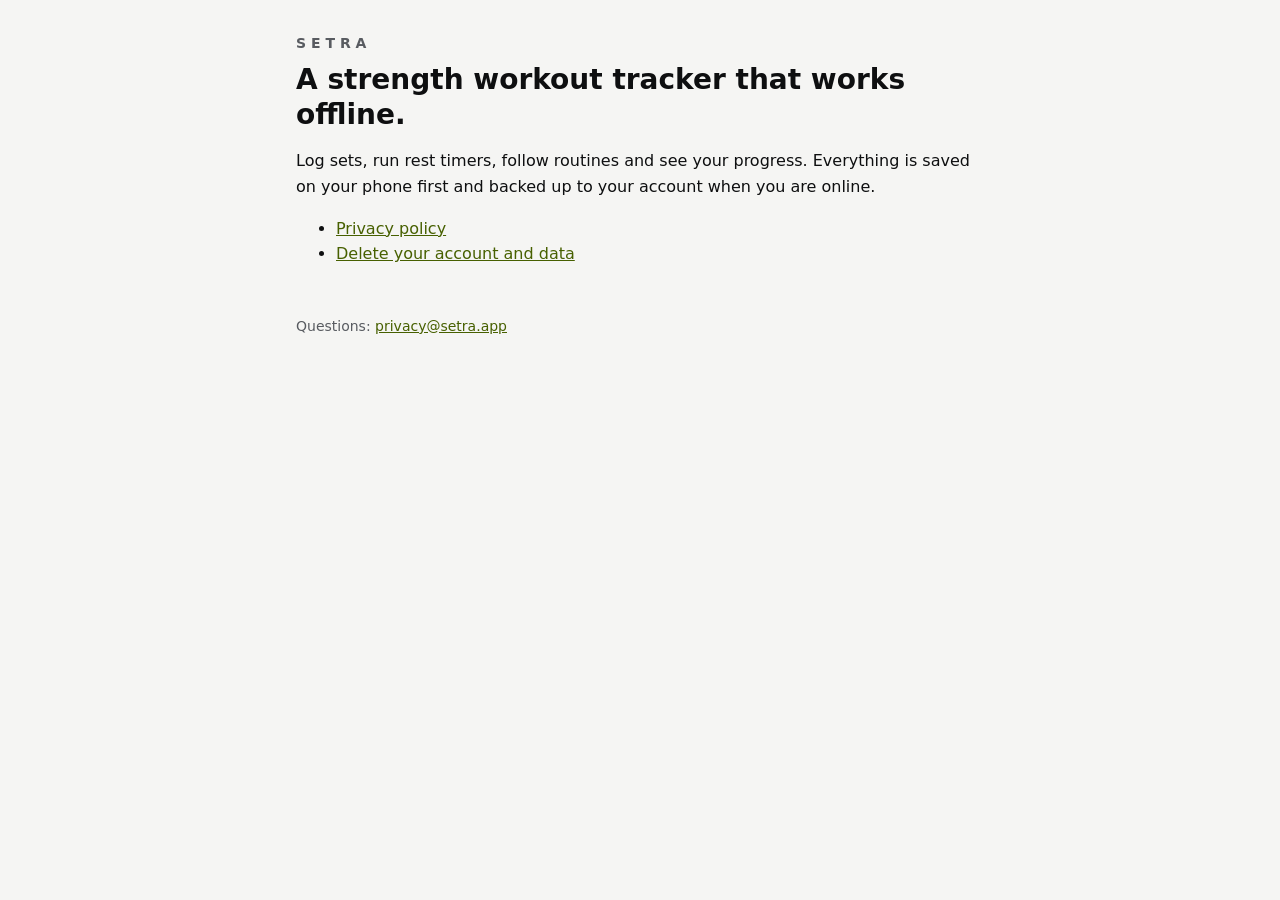
==== index.html @ 2c97eb24 "Publish docs/site from kitora-tools/setra@a5311d1" ====
<!doctype html>
<html lang="en">
<head>
<meta charset="utf-8">
<meta name="viewport" content="width=device-width, initial-scale=1">
<title>Setra</title>
<link rel="stylesheet" href="style.css">
</head>
<body>
<main>
  <div class="wordmark">SETRA</div>
  <h1>A strength workout tracker that works offline.</h1>
  <p>Log sets, run rest timers, follow routines and see your progress. Everything is saved on your
  phone first and backed up to your account when you are online.</p>
  <ul>
    <li><a href="privacy.html">Privacy policy</a></li>
    <li><a href="delete-account.html">Delete your account and data</a></li>
  </ul>
  <footer>Questions: <a href="mailto:privacy@setra.app">privacy@setra.app</a></footer>
</main>
</body>
</html>
---- style.css ----
/* SETRA public pages (Phase 40 task 7). Colours from the app's palette (colors.dart). */
:root {
  --bg: #F5F5F3; --surface: #FFFFFF; --text: #0E0F10; --muted: #585B60;
  --divider: #E1E1DC; --accent-text: #476000;
}
@media (prefers-color-scheme: dark) {
  :root {
    --bg: #0B0C0D; --surface: #141517; --text: #F4F5F2; --muted: #9EA2A9;
    --divider: #26282C; --accent-text: #C6F24E;
  }
}
* { box-sizing: border-box; }
body {
  margin: 0; background: var(--bg); color: var(--text);
  font: 16px/1.6 system-ui, -apple-system, "Segoe UI", Roboto, sans-serif;
}
main { max-width: 720px; margin: 0 auto; padding: 32px 16px 64px; }
.wordmark { letter-spacing: 0.35em; font-weight: 600; font-size: 14px; color: var(--muted); }
h1 { font-size: 28px; line-height: 1.25; margin: 8px 0 4px; }
h2 { font-size: 20px; margin: 32px 0 8px; }
p, li { color: var(--text); }
.meta { color: var(--muted); font-size: 14px; }
a { color: var(--accent-text); }
table { width: 100%; border-collapse: collapse; margin: 8px 0; font-size: 15px; }
th, td { text-align: left; vertical-align: top; padding: 8px; border-bottom: 1px solid var(--divider); }
.card { background: var(--surface); border: 1px solid var(--divider); border-radius: 12px; padding: 16px; }
footer { margin-top: 48px; color: var(--muted); font-size: 14px; }
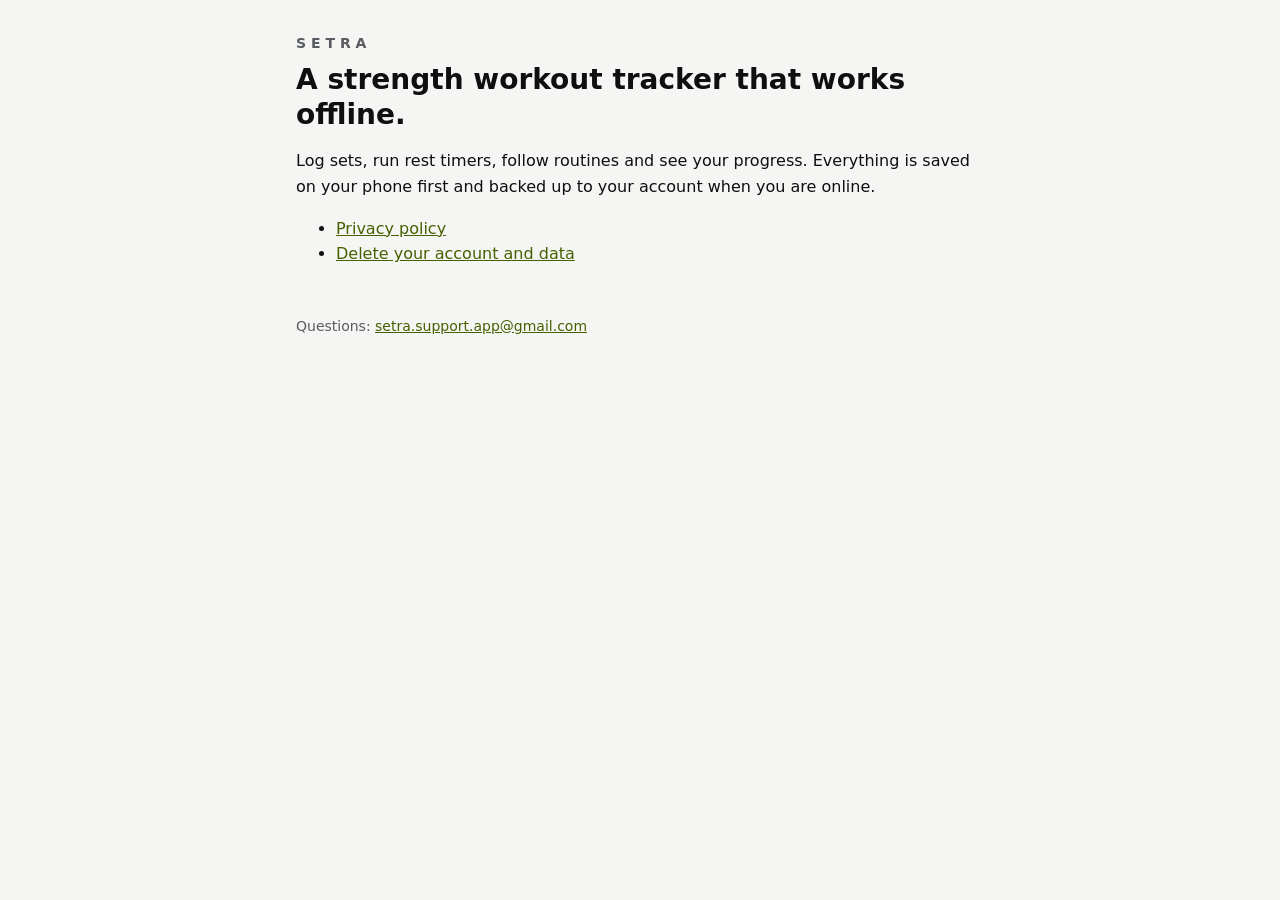
==== commit cd72d65e: "Publish docs/site from kitora-tools/setra@9890695" ====
--- a/index.html
+++ b/index.html
@@ -16,7 +16,7 @@
     <li><a href="privacy.html">Privacy policy</a></li>
     <li><a href="delete-account.html">Delete your account and data</a></li>
   </ul>
-  <footer>Questions: <a href="mailto:privacy@setra.app">privacy@setra.app</a></footer>
+  <footer>Questions: <a href="mailto:setra.support.app@gmail.com">setra.support.app@gmail.com</a></footer>
 </main>
 </body>
 </html>
